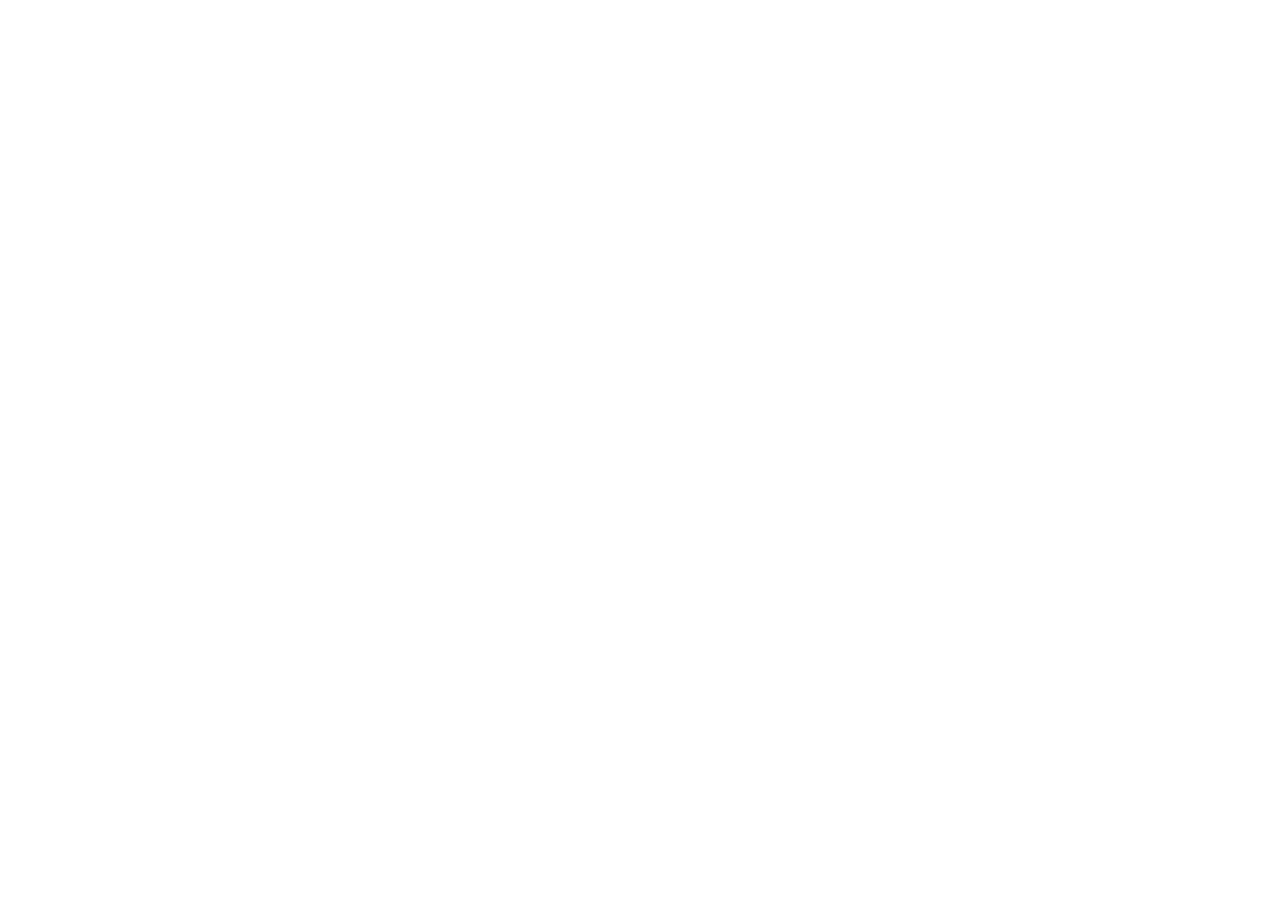
==== BNY-project.html @ cb60ac07 "Rename Multiple-Applications.html to BNY-project.html" ====
<!DOCTYPE html>
<html lang="en">
<head>
    <meta charset="UTF-8">
    <meta name="viewport" content="width=device-width, initial-scale=1.0">
    <title>Hang On- I am working on it 😎</title>
    <link rel="preconnect" href="https://fonts.googleapis.com">
    <link rel="preconnect" href="https://fonts.gstatic.com" crossorigin>
    <link href="https://fonts.googleapis.com/css2?family=Inter:wght@300;400;500;600;700&display=swap" rel="stylesheet">
    <link rel="stylesheet" href="styles.css">
</head>
---- styles.css ----
/* Reset and Base Styles */
* {
    margin: 0;
    padding: 0;
    box-sizing: border-box;
}

:root {
    --primary: #667eea;
    --primary-dark: #5a67d8;
    --secondary: #764ba2;
    --text: #1a202c;
    --text-light: #718096;
    --bg: #ffffff;
    --bg-alt: #f7fafc;
    --border: #e2e8f0;
}

html {
    scroll-behavior: smooth;
}

body {
    font-family: 'Inter', -apple-system, BlinkMacSystemFont, sans-serif;
    color: var(--text);
    background: var(--bg);
    line-height: 1.6;
}

a {
    text-decoration: none;
    color: inherit;
}

/* Navbar */
.navbar {
    position: fixed;
    top: 0;
    left: 0;
    right: 0;
    padding: 1rem 5%;
    display: flex;
    justify-content: space-between;
    align-items: center;
    background: rgba(255, 255, 255, 0.95);
    backdrop-filter: blur(10px);
    z-index: 1000;
    border-bottom: 1px solid var(--border);
}

.nav-brand {
    font-size: 1.5rem;
    font-weight: 700;
    background: linear-gradient(135deg, var(--primary), var(--secondary));
    -webkit-background-clip: text;
    -webkit-text-fill-color: transparent;
    background-clip: text;
}

.nav-links {
    display: flex;
    gap: 2rem;
}

.nav-links a {
    font-weight: 500;
    color: var(--text-light);
    transition: color 0.3s ease;
}

.nav-links a:hover {
    color: var(--primary);
}

/* Hero Section */
.hero {
    min-height: 100vh;
    display: flex;
    align-items: center;
    justify-content: space-between;
    padding: 6rem 5%;
    background: linear-gradient(135deg, #f5f7fa 0%, #c3cfe2 100%);
    position: relative;
    overflow: hidden;
}

@media (max-width: 768px) {
    .navbar {
        padding: 0.75rem 5%;
    }
    .nav-links {
        display: none;
    }
    .nav-mobile-toggle {
        display: block;
        font-size: 1.5rem;
        cursor: pointer;
        color: var(--text);
    }
    .hero {
        min-height: auto !important;
        padding: 6rem 5% 3rem !important;
        flex-direction: column;
        text-align: center;
    }
    .hero-content {
        max-width: 100%;
    }
    .hero-name {
        font-size: 2.5rem;
    }
    .hero-title {
        font-size: 1.5rem;
    }
    .hero-description {
        font-size: 1rem;
    }
    .hero-cta {
        flex-direction: column;
        gap: 0.75rem;
    }
    .hero-cta .btn {
        width: 100%;
        text-align: center;
    }
    .hero-visual {
        display: none;
    }
}

.hero-content {
    max-width: 600px;
    z-index: 1;
}

.hero-greeting {
    font-size: 1.25rem;
    color: var(--text-light);
    margin-bottom: 0.5rem;
}

.hero-name {
    font-size: 4rem;
    font-weight: 700;
    background: linear-gradient(135deg, var(--primary), var(--secondary));
    -webkit-background-clip: text;
    -webkit-text-fill-color: transparent;
    background-clip: text;
    margin-bottom: 0.5rem;
}

.hero-title {
    font-size: 2rem;
    font-weight: 500;
    color: var(--text);
    margin-bottom: 1.5rem;
}

.hero-description {
    font-size: 1.125rem;
    color: var(--text-light);
    margin-bottom: 2rem;
    line-height: 1.8;
}

.highlight-link {
    color: var(--primary);
    font-weight: 600;
    text-decoration: none;
    background: linear-gradient(135deg, rgba(102, 126, 234, 0.15), rgba(118, 75, 162, 0.15));
    padding: 0.15rem 0.5rem;
    border-radius: 4px;
    transition: all 0.2s ease;
}

.highlight-link:hover {
    background: linear-gradient(135deg, var(--primary), var(--secondary));
    color: white;
}

.hero-cta {
    display: flex;
    gap: 1rem;
}

.btn {
    padding: 0.875rem 2rem;
    border-radius: 8px;
    font-weight: 600;
    transition: all 0.3s ease;
}

.btn-primary {
    background: linear-gradient(135deg, var(--primary), var(--secondary));
    color: white;
}

.btn-primary:hover {
    transform: translateY(-2px);
    box-shadow: 0 10px 30px rgba(102, 126, 234, 0.4);
}

.btn-secondary {
    background: white;
    color: var(--primary);
    border: 2px solid var(--primary);
}

.btn-secondary:hover {
    background: var(--primary);
    color: white;
}

.btn-outline {
    background: transparent;
    color: var(--text);
    border: 2px solid var(--border);
}

.btn-outline:hover {
    border-color: var(--primary);
    color: var(--primary);
    transform: translateY(-2px);
}

/* Analytics Widget - Terminal Style */
.hero-visual {
    display: flex;
    flex-direction: column;
    align-items: flex-end;
    gap: 1.5rem;
    padding-top: 1rem;
}
.hero-visual > * {
    animation: float 6s ease-in-out infinite;
}
.hero-visual > *:nth-child(2) {
    animation-delay: -3s;
}
@keyframes float {
    0%, 100% { transform: translateY(0px); }
    50% { transform: translateY(-10px); }
}

.analytics-widget {
    background: #1a1a2e;
    border-radius: 12px;
    overflow: hidden;
    min-width: 260px;
    box-shadow: 0 20px 60px rgba(0, 0, 0, 0.2);
    font-family: 'SF Mono', 'Fira Code', 'Consolas', monospace;
}

.widget-header {
    background: #16162a;
    padding: 0.75rem 1rem;
    display: flex;
    align-items: center;
    gap: 0.5rem;
}

.widget-dot {
    width: 12px;
    height: 12px;
    border-radius: 50%;
    background: #ff5f57;
}

.widget-dot:nth-child(2) {
    background: #ffbd2e;
}

.widget-dot:nth-child(3) {
    background: #28ca41;
}

.widget-title {
    margin-left: 0.75rem;
    font-size: 0.75rem;
    color: #888;
    letter-spacing: 0.02em;
}

.widget-body {
    padding: 1rem 1.25rem;
}

.stat-row {
    display: flex;
    align-items: center;
    padding: 0.35rem 0;
}

.stat-row.muted {
    margin-top: 0.5rem;
    padding-top: 0.6rem;
    border-top: 1px solid #2a2a4a;
}

.stat-key {
    color: #7c7cff;
    font-size: 0.85rem;
    width: 110px;
}

.stat-row.muted .stat-key {
    color: #555;
    font-size: 0.75rem;
    width: auto;
}

.stat-val {
    color: #4ade80;
    font-size: 0.95rem;
    font-weight: 600;
    text-align: right;
    flex: 1;
}

@media (max-width: 768px) {
    .hero-visual {
        padding-top: 2rem;
        justify-content: center;
    }
    
    .analytics-widget {
        min-width: 240px;
    }
}

/* Fade In Animations */
@keyframes fadeInUp {
    from {
        opacity: 0;
        transform: translateY(30px);
    }
    to {
        opacity: 1;
        transform: translateY(0);
    }
}

@keyframes fadeInLeft {
    from {
        opacity: 0;
        transform: translateX(-30px);
    }
    to {
        opacity: 1;
        transform: translateX(0);
    }
}

@keyframes fadeInRight {
    from {
        opacity: 0;
        transform: translateX(30px);
    }
    to {
        opacity: 1;
        transform: translateX(0);
    }
}

@keyframes scaleIn {
    from {
        opacity: 0;
        transform: scale(0.9);
    }
    to {
        opacity: 1;
        transform: scale(1);
    }
}

@keyframes slideInDown {
    from {
        opacity: 0;
        transform: translateY(-20px);
    }
    to {
        opacity: 1;
        transform: translateY(0);
    }
}

/* Apply animations */
.hero-greeting {
    animation: fadeInUp 0.8s ease-out;
}

.hero-name {
    animation: fadeInUp 0.8s ease-out 0.2s backwards;
}

.hero-title {
    animation: fadeInUp 0.8s ease-out 0.4s backwards;
}

.hero-description {
    animation: fadeInUp 0.8s ease-out 0.6s backwards;
}

.hero-cta {
    animation: fadeInUp 0.8s ease-out 0.8s backwards;
}

.navbar {
    animation: slideInDown 0.6s ease-out;
}

.floating-card {
    animation: scaleIn 0.6s ease-out backwards, float 6s ease-in-out infinite;
}

.card-1 { animation-delay: 0.3s, 0s; }
.card-2 { animation-delay: 0.5s, 2s; }
.card-3 { animation-delay: 0.7s, 4s; }

/* All elements visible by default */
.section-header,
.about-text,
.about-stats,
.project-card,
.timeline-item,
.contact-content {
    opacity: 1;
    transform: translateY(0);
}

/* Stagger project cards */
.project-card:nth-child(1) { transition-delay: 0.1s; }
.project-card:nth-child(2) { transition-delay: 0.2s; }
.project-card:nth-child(3) { transition-delay: 0.3s; }

/* Enhanced hover effects */
.project-card {
    transition: all 0.4s cubic-bezier(0.175, 0.885, 0.32, 1.275);
}

.project-card:hover {
    transform: translateY(-12px) scale(1.02);
}

.project-card:hover .project-icon {
    transform: scale(1.2);
    transition: transform 0.3s ease;
}

.btn {
    position: relative;
    overflow: hidden;
    transition: all 0.3s ease;
}

.btn::after {
    content: '';
    position: absolute;
    top: 50%;
    left: 50%;
    width: 0;
    height: 0;
    background: rgba(255,255,255,0.2);
    border-radius: 50%;
    transform: translate(-50%, -50%);
    transition: width 0.6s, height 0.6s;
}

.btn:hover::after {
    width: 300px;
    height: 300px;
}

/* Smooth link underline animation */
.nav-links a {
    position: relative;
}

.nav-links a::after {
    content: '';
    position: absolute;
    bottom: -2px;
    left: 0;
    width: 0;
    height: 2px;
    background: var(--primary);
    transition: width 0.3s ease;
}

.nav-links a:hover::after {
    width: 100%;
}

/* Contact link hover */
.contact-link {
    transition: all 0.3s cubic-bezier(0.175, 0.885, 0.32, 1.275);
}

.contact-link:hover {
    transform: translateY(-5px) scale(1.05);
}

/* Timeline animation */
.timeline-item {
    transition-delay: calc(var(--i, 0) * 0.2s);
}

/* Gradient text shimmer */
@keyframes shimmer {
    0% { background-position: -200% center; }
    100% { background-position: 200% center; }
}

.hero-name {
    background-size: 200% auto;
    animation: fadeInUp 0.8s ease-out 0.2s backwards, shimmer 3s linear infinite;
}

/* Section Styles */
section {
    padding: 5rem 5%;
}

.section-header {
    text-align: center;
    margin-bottom: 3rem;
}

.section-header h2 {
    font-size: 2.5rem;
    font-weight: 700;
    margin-bottom: 1rem;
}

.section-line {
    width: 60px;
    height: 4px;
    background: linear-gradient(135deg, var(--primary), var(--secondary));
    margin: 0 auto;
    border-radius: 2px;
}

/* About Section */
.about-section {
    background: var(--bg-alt);
}

.about-content {
    display: grid;
    grid-template-columns: 1fr 320px;
    gap: 4rem;
    max-width: 1100px;
    margin: 0 auto;
    align-items: center;
}

.about-text {
    padding-right: 2rem;
}

.about-text p {
    margin-bottom: 1.5rem;
    font-size: 1.125rem;
    color: var(--text-light);
    line-height: 1.8;
}

.about-text strong {
    color: var(--text);
}

.about-stats {
    display: flex;
    flex-direction: column;
    gap: 1.5rem;
}

.stat {
    text-align: center;
    padding: 1.75rem 2rem;
    background: white;
    border-radius: 12px;
    box-shadow: 0 4px 20px rgba(0, 0, 0, 0.05);
}

.stat-number {
    display: block;
    font-size: 2.5rem;
    font-weight: 700;
    background: linear-gradient(135deg, var(--primary), var(--secondary));
    -webkit-background-clip: text;
    -webkit-text-fill-color: transparent;
    background-clip: text;
}

.stat-label {
    font-size: 0.875rem;
    color: var(--text-light);
    text-transform: uppercase;
    letter-spacing: 1px;
}

/* Prediction Markets Section */
.pm-section {
    background: #f7f7f8;
}

.pm-layout {
    max-width: 1200px;
    margin: 0 auto;
    display: grid;
    grid-template-columns: 1fr 1fr;
    gap: 2rem;
    align-items: stretch;
}

/* Polymarket-style Card */
.poly-card {
    background: white;
    border-radius: 16px;
    padding: 0;
    box-shadow: 0 2px 8px rgba(0, 0, 0, 0.08);
    overflow: hidden;
    display: flex;
    flex-direction: column;
}

.poly-header {
    display: flex;
    align-items: center;
    gap: 1rem;
    padding: 1.25rem 1.5rem;
    border-bottom: 1px solid #f0f0f0;
}

.poly-icon {
    width: 48px;
    height: 48px;
    background: linear-gradient(135deg, #667eea, #764ba2);
    border-radius: 12px;
    display: flex;
    align-items: center;
    justify-content: center;
    font-size: 1.5rem;
}

.poly-category {
    font-size: 0.8rem;
    color: #666;
    display: block;
    margin-bottom: 0.15rem;
}

.poly-title h3 {
    font-size: 1.15rem;
    font-weight: 600;
    margin: 0;
    color: #1a1a1a;
}

/* Outcome Rows */
.poly-outcomes {
    padding: 0.5rem 0;
}

.poly-row {
    display: grid;
    grid-template-columns: 1fr auto auto;
    align-items: center;
    gap: 1rem;
    padding: 1rem 1.5rem;
    border-bottom: 1px solid #f5f5f5;
    transition: background 0.15s ease;
}

.poly-row:last-child {
    border-bottom: none;
}

.poly-row:hover {
    background: #fafafa;
}

.poly-team {
    display: flex;
    flex-direction: column;
}

.poly-name {
    font-weight: 600;
    font-size: 1rem;
    color: #1a1a1a;
}

.poly-vol {
    font-size: 0.75rem;
    color: #999;
}

.poly-percent {
    display: flex;
    align-items: center;
    gap: 0.5rem;
}

.poly-pct {
    font-size: 1.5rem;
    font-weight: 700;
    color: #1a1a1a;
}

.poly-change {
    font-size: 0.75rem;
    font-weight: 500;
}

.poly-change.up {
    color: #10b981;
}

.poly-change.down {
    color: #ef4444;
}

.poly-actions {
    display: flex;
    gap: 0.5rem;
}

.poly-yes, .poly-no {
    padding: 0.5rem 0.85rem;
    border-radius: 8px;
    font-size: 0.8rem;
    cursor: pointer;
    transition: all 0.15s ease;
    border: none;
    display: flex;
    align-items: center;
    gap: 0.35rem;
}

.poly-yes {
    background: #e6f7ef;
    color: #10b981;
}

.poly-yes:hover {
    background: #10b981;
    color: white;
}

.poly-yes strong {
    font-weight: 700;
}

.poly-no {
    background: #fef2f2;
    color: #ef4444;
}

.poly-no:hover {
    background: #ef4444;
    color: white;
}

.poly-no strong {
    font-weight: 700;
}

.poly-footer {
    display: flex;
    justify-content: space-between;
    padding: 1rem 1.5rem;
    background: #fafafa;
    font-size: 0.8rem;
    color: #666;
}

/* Binary Question Style */
.poly-binary {
    padding: 1.5rem;
    flex: 1;
    display: flex;
    flex-direction: column;
    justify-content: center;
}

.poly-prob-display {
    text-align: center;
    margin-bottom: 1rem;
}

.poly-prob-pct {
    font-size: 3.5rem;
    font-weight: 700;
    color: #10b981;
}

.poly-prob-label {
    font-size: 1.1rem;
    color: #666;
    margin-left: 0.25rem;
}

.poly-prob-bar {
    height: 10px;
    background: #e5e7eb;
    border-radius: 5px;
    overflow: hidden;
    margin-bottom: 1.5rem;
}

.poly-prob-fill {
    width: 60%;
    height: 100%;
    background: linear-gradient(90deg, #10b981, #3b82f6);
    border-radius: 5px;
}

.poly-binary-buttons {
    display: grid;
    grid-template-columns: 1fr 1fr;
    gap: 1rem;
    margin-bottom: 1.5rem;
}

.poly-yes-big, .poly-no-big {
    padding: 1.25rem;
    border-radius: 12px;
    border: none;
    cursor: pointer;
    display: flex;
    flex-direction: column;
    align-items: center;
    gap: 0.25rem;
    transition: all 0.2s ease;
}

.poly-yes-big {
    background: #e6f7ef;
    border: 2px solid #10b981;
}

.poly-yes-big:hover {
    background: #10b981;
    color: white;
}

.poly-yes-big span {
    color: #10b981;
    font-size: 0.9rem;
}

.poly-yes-big strong {
    color: #10b981;
    font-size: 1.75rem;
}

.poly-yes-big:hover span,
.poly-yes-big:hover strong {
    color: white;
}

.poly-no-big {
    background: #fef2f2;
    border: 2px solid #ef4444;
}

.poly-no-big:hover {
    background: #ef4444;
    color: white;
}

.poly-no-big span {
    color: #ef4444;
    font-size: 0.9rem;
}

.poly-no-big strong {
    color: #ef4444;
    font-size: 1.75rem;
}

.poly-no-big:hover span,
.poly-no-big:hover strong {
    color: white;
}

.poly-formula {
    display: flex;
    align-items: center;
    justify-content: center;
    gap: 0.6rem;
    padding: 1rem;
    background: #f8fafc;
    border-radius: 10px;
    font-size: 0.9rem;
}

.poly-f-yes {
    background: #10b981;
    color: white;
    padding: 0.4rem 0.8rem;
    border-radius: 6px;
    font-weight: 600;
}

.poly-f-no {
    background: #ef4444;
    color: white;
    padding: 0.4rem 0.8rem;
    border-radius: 6px;
    font-weight: 600;
}

.poly-f-total {
    background: var(--primary);
    color: white;
    padding: 0.4rem 0.8rem;
    border-radius: 6px;
    font-weight: 600;
}

.poly-f-plus, .poly-f-eq {
    color: #666;
    font-weight: 500;
}

/* Full-width insight card */
.pm-insight-full {
    max-width: 1200px;
    margin: 2rem auto 0;
}

.pm-insight-full .pm-explain-card.highlight {
    padding: 2rem;
}

.pm-insight-full .pm-explain-card.highlight p {
    max-width: 800px;
}

/* Explanation Cards */
.pm-explain {
    display: flex;
    flex-direction: column;
    gap: 1rem;
}

.pm-explain-card {
    background: white;
    border-radius: 16px;
    padding: 1.5rem 1.75rem;
    box-shadow: 0 4px 20px rgba(0, 0, 0, 0.06);
    flex: 1;
    display: flex;
    flex-direction: column;
    justify-content: center;
}

.pm-explain-card.highlight {
    background: linear-gradient(135deg, var(--primary), var(--secondary));
    color: white;
}

.pm-explain-card.highlight p {
    color: rgba(255, 255, 255, 0.9);
}

.pm-explain-header {
    display: flex;
    align-items: center;
    gap: 0.75rem;
    margin-bottom: 0.5rem;
}

.pm-explain-num {
    width: 28px;
    height: 28px;
    background: var(--primary);
    color: white;
    border-radius: 50%;
    display: flex;
    align-items: center;
    justify-content: center;
    font-weight: 700;
    font-size: 0.85rem;
    flex-shrink: 0;
}

.pm-explain-card.highlight .pm-explain-num {
    background: rgba(255, 255, 255, 0.2);
}

.pm-explain-icon {
    font-size: 1.5rem;
}

.pm-explain-card h4 {
    font-size: 1.1rem;
    font-weight: 600;
    margin: 0;
}

.pm-explain-card p {
    font-size: 0.95rem;
    color: var(--text-light);
    line-height: 1.6;
    margin: 0;
}

/* Mobile */
@media (max-width: 1000px) {
    .pm-layout {
        grid-template-columns: 1fr;
        gap: 2rem;
    }
}

@media (max-width: 600px) {
    .poly-row {
        grid-template-columns: 1fr;
        gap: 0.75rem;
    }
    
    .poly-percent {
        justify-content: flex-start;
    }
    
    .poly-actions {
        width: 100%;
    }
    
    .poly-yes, .poly-no {
        flex: 1;
        justify-content: center;
    }
}

/* Work Section */
.work-category {
    margin-bottom: 4rem;
}

.category-title {
    font-size: 1.5rem;
    font-weight: 600;
    margin-bottom: 2rem;
    padding-left: 1rem;
    border-left: 4px solid var(--primary);
}

.projects-grid {
    display: grid;
    grid-template-columns: repeat(auto-fit, minmax(300px, 1fr));
    gap: 2rem;
    max-width: 1200px;
    margin: 0 auto;
}

/* Mobile horizontal swipe */
@media (max-width: 768px) {
    .projects-grid {
        display: flex;
        overflow-x: auto;
        scroll-snap-type: x mandatory;
        -webkit-overflow-scrolling: touch;
        gap: 1rem;
        padding-bottom: 1rem;
        margin: 0 -5%;
        padding-left: 5%;
        padding-right: 5%;
    }
    
    .projects-grid::-webkit-scrollbar {
        height: 6px;
    }
    
    .projects-grid::-webkit-scrollbar-track {
        background: #f1f1f1;
        border-radius: 3px;
    }
    
    .projects-grid::-webkit-scrollbar-thumb {
        background: var(--primary);
        border-radius: 3px;
    }
    
    .projects-grid .project-card {
        flex: 0 0 280px;
        scroll-snap-align: start;
    }
}

.project-card {
    background: white;
    border-radius: 16px;
    overflow: hidden;
    box-shadow: 0 4px 20px rgba(0, 0, 0, 0.08);
    transition: all 0.3s ease;
}

.project-card:hover {
    transform: translateY(-8px);
    box-shadow: 0 20px 40px rgba(0, 0, 0, 0.15);
}

.project-image {
    height: 200px;
    display: flex;
    align-items: center;
    justify-content: center;
}

.project-icon {
    font-size: 4.5rem;
    filter: drop-shadow(0 4px 8px rgba(0, 0, 0, 0.15));
    transition: transform 0.3s ease;
}

.project-card:hover .project-icon {
    transform: scale(1.15);
}

.project-info {
    padding: 1.5rem;
}

.project-info h4 {
    font-size: 1.25rem;
    font-weight: 600;
    margin-bottom: 0.5rem;
}

.project-info p {
    color: var(--text-light);
    font-size: 0.95rem;
    margin-bottom: 1rem;
}

.project-company {
    display: inline-block;
    background: var(--bg-alt);
    padding: 0.25rem 0.75rem;
    border-radius: 20px;
    font-size: 0.8rem;
    color: var(--primary);
    font-weight: 500;
}

/* Experience Section */
.experience-section {
    background: var(--bg-alt);
}

.timeline {
    max-width: 800px;
    margin: 0 auto;
    position: relative;
    padding-left: 2rem;
}

.timeline::before {
    content: '';
    position: absolute;
    left: 0;
    top: 0;
    bottom: 0;
    width: 2px;
    background: linear-gradient(135deg, var(--primary), var(--secondary));
}

.timeline-item {
    position: relative;
    padding-bottom: 3rem;
}

.timeline-dot {
    position: absolute;
    left: -2rem;
    top: 0;
    width: 16px;
    height: 16px;
    background: var(--primary);
    border-radius: 50%;
    transform: translateX(-7px);
    border: 3px solid white;
    box-shadow: 0 2px 10px rgba(102, 126, 234, 0.4);
}

.timeline-content {
    background: white;
    padding: 1.5rem;
    border-radius: 12px;
    box-shadow: 0 4px 20px rgba(0, 0, 0, 0.05);
}

.timeline-date {
    display: inline-block;
    background: linear-gradient(135deg, var(--primary), var(--secondary));
    color: white;
    padding: 0.25rem 0.75rem;
    border-radius: 20px;
    font-size: 0.8rem;
    margin-bottom: 0.75rem;
}

.timeline-content h4 {
    font-size: 1.25rem;
    margin-bottom: 0.25rem;
}

.timeline-content .company {
    color: var(--primary);
    font-weight: 500;
    margin-bottom: 0.75rem;
}

.timeline-content .description {
    color: var(--text-light);
    font-size: 0.95rem;
}

/* Contact Section */
.contact-section {
    text-align: center;
}

.contact-content {
    max-width: 600px;
    margin: 0 auto;
}

.contact-content > p {
    font-size: 1.125rem;
    color: var(--text-light);
    margin-bottom: 2rem;
}

.contact-links {
    display: flex;
    flex-wrap: wrap;
    justify-content: center;
    gap: 1.5rem;
}

.contact-link {
    display: flex;
    align-items: center;
    gap: 0.75rem;
    padding: 1rem 1.5rem;
    background: white;
    border-radius: 12px;
    box-shadow: 0 4px 20px rgba(0, 0, 0, 0.08);
    transition: all 0.3s ease;
}

.contact-link:hover {
    transform: translateY(-4px);
    box-shadow: 0 10px 30px rgba(0, 0, 0, 0.15);
    color: var(--primary);
}

.contact-icon {
    font-size: 1.5rem;
}

/* Footer */
.footer {
    text-align: center;
    padding: 2rem;
    background: var(--text);
    color: white;
}

/* Responsive Design */
@media (max-width: 768px) {
    .hero {
        flex-direction: column;
        text-align: center;
        padding: 6rem 8% 4rem;
        min-height: auto;
    }

    .hero-name {
        font-size: 2.5rem;
        line-height: 1.1;
        margin-bottom: 0.75rem;
    }

    .hero-title {
        font-size: 1.5rem;
        margin-bottom: 2rem;
    }

    .hero-description {
        font-size: 1.1rem;
        line-height: 1.6;
        margin-bottom: 2.5rem;
        padding: 0 1rem;
    }

    .hero-visual {
        display: none;
    }

    .hero-cta {
        justify-content: center;
        flex-wrap: wrap;
        gap: 1rem;
    }

    .btn {
        padding: 1rem 2.5rem;
        min-width: 160px;
    }

    .about-content {
        grid-template-columns: 1fr;
        gap: 3rem;
    }

    .about-text {
        padding-right: 0;
        text-align: center;
    }

    .about-text p {
        text-align: center;
        line-height: 1.8;
        margin-bottom: 2rem;
        font-size: 1.1rem;
    }

    .about-stats {
        flex-direction: row;
        justify-content: center;
        flex-wrap: wrap;
        gap: 1rem;
    }

    .stat {
        min-width: 140px;
        flex: 1;
        padding: 1.5rem 1rem;
    }

    .nav-links {
        gap: 1rem;
    }

    .nav-links a {
        font-size: 0.95rem;
    }

    .contact-links {
        flex-direction: column;
        align-items: center;
    }

    .section-header h2 {
        font-size: 2rem;
    }

    section {
        padding: 4rem 8% 3rem;
    }

    .projects-grid {
        grid-template-columns: 1fr;
        gap: 1.5rem;
    }
}
/* Navigation Dropdown */
.nav-dropdown {
    position: relative;
}

.nav-dropdown-trigger {
    cursor: pointer;
}

.nav-dropdown-menu {
    position: absolute;
    top: 100%;
    left: 50%;
    transform: translateX(-50%);
    background: white;
    border-radius: 8px;
    box-shadow: 0 10px 40px rgba(0,0,0,0.15);
    padding: 0.5rem 0;
    min-width: 160px;
    opacity: 0;
    visibility: hidden;
    transition: all 0.2s ease;
    z-index: 100;
    margin-top: 0.5rem;
}

.nav-dropdown:hover .nav-dropdown-menu {
    opacity: 1;
    visibility: visible;
}

.nav-dropdown-menu a {
    display: block;
    padding: 0.6rem 1.2rem;
    font-size: 0.9rem;
    color: var(--text);
    transition: background 0.2s;
}

.nav-dropdown-menu a:hover {
    background: var(--bg-alt);
    color: var(--primary);
}

.nav-mobile-toggle {
    display: none;
    font-size: 1.5rem;
    cursor: pointer;
    color: var(--text);
}

@media (max-width: 768px) {
    .nav-dropdown-menu {
        position: fixed;
        top: 60px;
        left: 5%;
        right: 5%;
        transform: none;
    }
    
    .nav-mobile-toggle {
        display: block;
    }
}

/* Case Study Page Styles */
.case-study {
    max-width: 900px;
    margin: 0 auto;
    padding: 8rem 5% 4rem;
}

.case-header {
    margin-bottom: 3rem;
}

.case-meta {
    display: flex;
    gap: 1rem;
    margin-bottom: 1rem;
}

.case-meta span {
    font-size: 0.9rem;
    color: var(--text-light);
    padding: 0.3rem 0.8rem;
    background: var(--bg-alt);
    border-radius: 4px;
}

.case-header h1 {
    font-size: 2.5rem;
    margin-bottom: 1rem;
    line-height: 1.2;
}

.case-subtitle {
    font-size: 1.2rem;
    color: var(--text-light);
    line-height: 1.6;
}

.case-section {
    margin-bottom: 3rem;
}

.case-section h2 {
    font-size: 1.5rem;
    margin-bottom: 1.5rem;
    padding-bottom: 0.5rem;
    border-bottom: 2px solid var(--border);
}

.case-overview {
    display: grid;
    grid-template-columns: repeat(auto-fit, minmax(150px, 1fr));
    gap: 1.5rem;
    background: var(--bg-alt);
    padding: 1.5rem;
    border-radius: 12px;
}

.overview-item h4 {
    font-size: 0.85rem;
    color: var(--text-light);
    text-transform: uppercase;
    letter-spacing: 0.5px;
    margin-bottom: 0.3rem;
}

.overview-item p {
    font-weight: 600;
    color: var(--text);
}

.case-list {
    list-style: none;
    padding: 0;
}

.case-list li {
    padding: 0.75rem 0 0.75rem 1.5rem;
    position: relative;
}

.case-list li::before {
    content: "→";
    position: absolute;
    left: 0;
    color: var(--primary);
}

/* Architecture Diagram */
.architecture-diagram {
    background: var(--bg-alt);
    padding: 2rem;
    border-radius: 12px;
}

.arch-layer {
    background: white;
    padding: 1.5rem;
    border-radius: 8px;
    margin-bottom: 0.5rem;
    box-shadow: 0 2px 10px rgba(0,0,0,0.05);
}

.arch-layer h4 {
    margin-bottom: 1rem;
    font-size: 1rem;
}

.arch-items {
    display: flex;
    flex-wrap: wrap;
    gap: 0.5rem;
}

.arch-item {
    background: var(--bg-alt);
    padding: 0.4rem 0.8rem;
    border-radius: 4px;
    font-size: 0.85rem;
}

.arch-arrow {
    text-align: center;
    font-size: 1.5rem;
    color: var(--text-light);
    padding: 0.5rem 0;
}

/* Capability Grid */
.capability-grid {
    display: grid;
    grid-template-columns: repeat(auto-fit, minmax(250px, 1fr));
    gap: 1.5rem;
}

.capability-card {
    background: var(--bg-alt);
    padding: 1.5rem;
    border-radius: 12px;
    transition: transform 0.2s, box-shadow 0.2s;
}

.capability-card:hover {
    transform: translateY(-3px);
    box-shadow: 0 10px 30px rgba(0,0,0,0.1);
}

.cap-icon {
    font-size: 2rem;
    margin-bottom: 1rem;
}

.capability-card h4 {
    margin-bottom: 0.5rem;
}

.capability-card p {
    font-size: 0.9rem;
    color: var(--text-light);
    line-height: 1.6;
}

/* Use Cases */
.use-case {
    background: var(--bg-alt);
    padding: 1.5rem;
    border-radius: 12px;
    margin-bottom: 1rem;
    border-left: 4px solid var(--primary);
}

.use-case h4 {
    margin-bottom: 0.5rem;
}

.use-case p {
    color: var(--text-light);
    margin-bottom: 0.75rem;
}

.use-case-result {
    background: white;
    padding: 0.5rem 1rem;
    border-radius: 4px;
    display: inline-block;
}

.use-case-result span {
    font-size: 0.85rem;
    font-weight: 500;
    color: var(--primary);
}

/* Tech Highlights */
.tech-highlights {
    display: grid;
    gap: 1rem;
}

.tech-item {
    display: flex;
    align-items: flex-start;
    gap: 1rem;
    padding: 1rem;
    background: var(--bg-alt);
    border-radius: 8px;
}

.tech-item code {
    background: var(--text);
    color: white;
    padding: 0.3rem 0.6rem;
    border-radius: 4px;
    font-size: 0.85rem;
    white-space: nowrap;
}

.tech-item p {
    font-size: 0.9rem;
    color: var(--text-light);
    margin: 0;
}

/* Learnings */
.learnings {
    display: grid;
    gap: 1.5rem;
}

.learning-item {
    display: flex;
    gap: 1.5rem;
    align-items: flex-start;
}

.learning-num {
    background: linear-gradient(135deg, var(--primary), var(--secondary));
    color: white;
    width: 36px;
    height: 36px;
    border-radius: 50%;
    display: flex;
    align-items: center;
    justify-content: center;
    font-weight: 600;
    flex-shrink: 0;
}

.learning-item h4 {
    margin-bottom: 0.3rem;
}

.learning-item p {
    color: var(--text-light);
    font-size: 0.95rem;
}

.case-footer {
    margin-top: 4rem;
    padding-top: 2rem;
    border-top: 1px solid var(--border);
    text-align: center;
}

@media (max-width: 768px) {
    .case-header h1 {
        font-size: 1.8rem;
    }
    
    .case-study {
        padding: 6rem 5% 2rem;
    }
    
    .capability-grid {
        grid-template-columns: 1fr;
    }
    
    .learning-item {
        flex-direction: column;
        gap: 0.75rem;
    }
}

/* Mini Prediction Card in Hero */
.poly-card-mini {
    display: block;
    background: white;
    border-radius: 12px;
    padding: 1.25rem;
    box-shadow: 0 10px 40px rgba(0,0,0,0.1);
    border: 1px solid var(--border);
    min-width: 260px;
    transition: transform 0.2s, box-shadow 0.2s;
    text-decoration: none;
    color: inherit;
}
.poly-card-mini:hover {
    transform: translateY(-2px);
    box-shadow: 0 15px 50px rgba(0,0,0,0.15);
}
.poly-header-mini {
    display: flex;
    gap: 0.75rem;
    align-items: flex-start;
    margin-bottom: 1rem;
}
.poly-icon-mini {
    font-size: 1.25rem;
    background: var(--bg-alt);
    padding: 0.5rem;
    border-radius: 8px;
}
.poly-cat-mini {
    font-size: 0.65rem;
    color: var(--text-light);
    text-transform: uppercase;
    letter-spacing: 0.5px;
    display: block;
}
.poly-q-mini {
    font-size: 0.9rem;
    font-weight: 600;
    line-height: 1.3;
    display: block;
    margin-top: 0.2rem;
}
.poly-body-mini {
    text-align: center;
}
.poly-prob-mini {
    font-size: 2.25rem;
    font-weight: 700;
    color: var(--primary);
    line-height: 1;
}
.poly-prob-mini::after {
    content: ' chance';
    font-size: 0.9rem;
    font-weight: 400;
    color: var(--text-light);
}
.poly-bar-mini {
    height: 6px;
    background: #e2e8f0;
    border-radius: 3px;
    margin: 0.75rem 0;
    overflow: hidden;
}
.poly-fill-mini {
    height: 100%;
    width: 60%;
    background: linear-gradient(90deg, var(--primary), var(--secondary));
    border-radius: 3px;
}
.poly-btns-mini {
    display: flex;
    gap: 0.75rem;
    justify-content: center;
    margin-top: 0.75rem;
}
.poly-yes-mini, .poly-no-mini {
    padding: 0.5rem 1.25rem;
    border-radius: 8px;
    font-size: 0.85rem;
    font-weight: 600;
}
.poly-yes-mini {
    background: linear-gradient(135deg, #10b981, #059669);
    color: white;
}
.poly-no-mini {
    background: linear-gradient(135deg, #ef4444, #dc2626);
    color: white;
}
.poly-learn-mini {
    text-align: center;
    font-size: 0.8rem;
    color: var(--primary);
    margin-top: 1rem;
    font-weight: 500;
    padding-top: 0.75rem;
    border-top: 1px solid var(--border);
}

@media (max-width: 768px) {
    .poly-card-mini {
        display: none;
    }
}

/* Skills Section */
.skills-section {
    padding: 5rem 5%;
    background: var(--bg-alt);
}

.skills-grid {
    display: grid;
    grid-template-columns: repeat(auto-fit, minmax(280px, 1fr));
    gap: 2rem;
    max-width: 1200px;
    margin: 0 auto;
}

.skill-category {
    background: white;
    padding: 2rem;
    border-radius: 12px;
    box-shadow: 0 4px 20px rgba(0, 0, 0, 0.05);
}

.skill-category h3 {
    font-size: 1.25rem;
    margin-bottom: 1rem;
    color: var(--primary);
}

.skill-category ul {
    list-style: none;
}

.skill-category li {
    padding: 0.5rem 0;
    color: var(--text-light);
    border-bottom: 1px solid var(--border);
}

.skill-category li:last-child {
    border-bottom: none;
}

/* Education Section */
.education-section {
    padding: 5rem 5%;
    background: var(--bg);
}

.education-grid {
    display: grid;
    grid-template-columns: repeat(auto-fit, minmax(250px, 1fr));
    gap: 1.5rem;
    max-width: 1200px;
    margin: 0 auto;
}

.education-card {
    background: white;
    padding: 2rem;
    border-radius: 12px;
    text-align: center;
    transition: transform 0.3s ease;
    box-shadow: 0 4px 20px rgba(0, 0, 0, 0.05);
}

.education-card:hover {
    transform: translateY(-5px);
}

.education-icon {
    font-size: 2.5rem;
    margin-bottom: 1rem;
}

.education-card h3 {
    font-size: 1.1rem;
    margin-bottom: 0.5rem;
    color: var(--text);
}

.education-card p {
    color: var(--text-light);
    font-size: 0.95rem;
    margin-bottom: 0.5rem;
}

.education-year {
    display: inline-block;
    background: linear-gradient(135deg, var(--primary), var(--secondary));
    color: white;
    padding: 0.25rem 0.75rem;
    border-radius: 20px;
    font-size: 0.8rem;
    font-weight: 500;
}

/* Achievements Section */
.achievements-section {
    padding: 5rem 5%;
    background: var(--bg-alt);
}

.achievements-list {
    max-width: 800px;
    margin: 0 auto;
}

.achievement-item {
    display: flex;
    gap: 1.5rem;
    align-items: flex-start;
    background: white;
    padding: 1.5rem;
    border-radius: 12px;
    margin-bottom: 1rem;
    box-shadow: 0 4px 20px rgba(0, 0, 0, 0.05);
}

.achievement-icon {
    font-size: 2rem;
}

.achievement-item h4 {
    font-size: 1.1rem;
    margin-bottom: 0.5rem;
    color: var(--text);
}

.achievement-item p {
    color: var(--text-light);
    font-size: 0.95rem;
    line-height: 1.6;
}

/* Footer */
.footer {
    padding: 2rem 5%;
    text-align: center;
    color: var(--text-light);
    background: var(--bg);
    border-top: 1px solid var(--border);
}
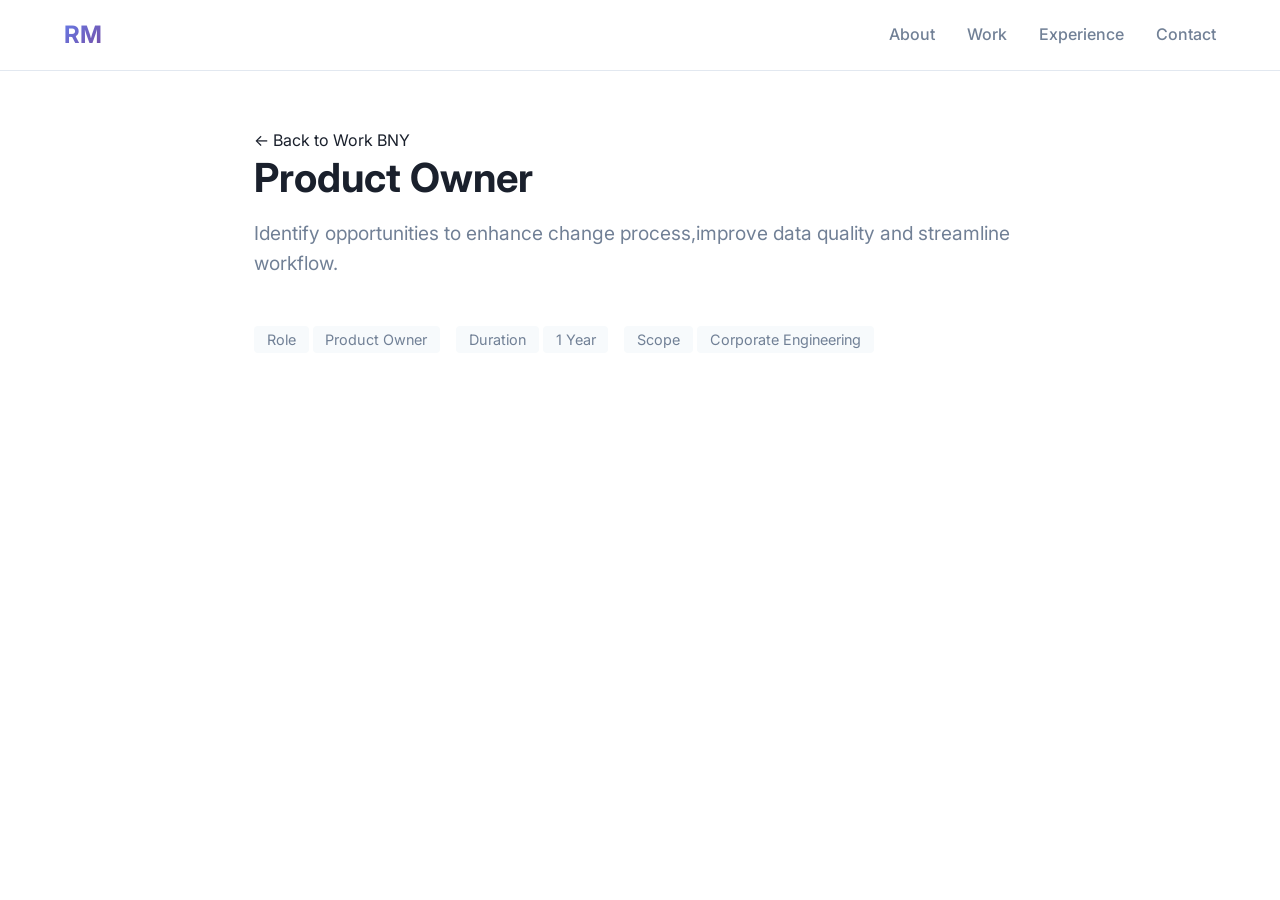
==== commit 8986b4ef: "Update BNY-project.html" ====
--- a/BNY-project.html
+++ b/BNY-project.html
@@ -9,3 +9,36 @@
     <link href="https://fonts.googleapis.com/css2?family=Inter:wght@300;400;500;600;700&display=swap" rel="stylesheet">
     <link rel="stylesheet" href="styles.css">
 </head>
+<body>
+    <nav class="navbar">
+        <a href="index.html" class="nav-brand">RM</a>
+        <div class="nav-links">
+            <a href="index.html#about">About</a>
+            <a href="index.html#work">Work</a>
+            <a href="index.html#experience">Experience</a>
+            <a href="index.html#contact">Contact</a>
+        </div>
+    </nav>
+
+    <section class="case-study">
+        <div class="case-header">
+            <a href="index.html#work" class="back-link">← Back to Work</a>
+            <span class="case-company">BNY</span>
+            <h1>Product Owner </h1>
+            <p class="case-subtitle">Identify opportunities to enhance change process,improve data quality and streamline workflow.</p>
+        </div>
+
+        <div class="case-meta">
+            <div class="meta-item">
+                <span class="meta-label">Role</span>
+                <span class="meta-value">Product Owner</span>
+            </div>
+            <div class="meta-item">
+                <span class="meta-label">Duration</span>
+                <span class="meta-value">1 Year</span>
+            </div>
+            <div class="meta-item">
+                <span class="meta-label">Scope</span>
+                <span class="meta-value">Corporate Engineering </span>
+            </div>
+        </div>
